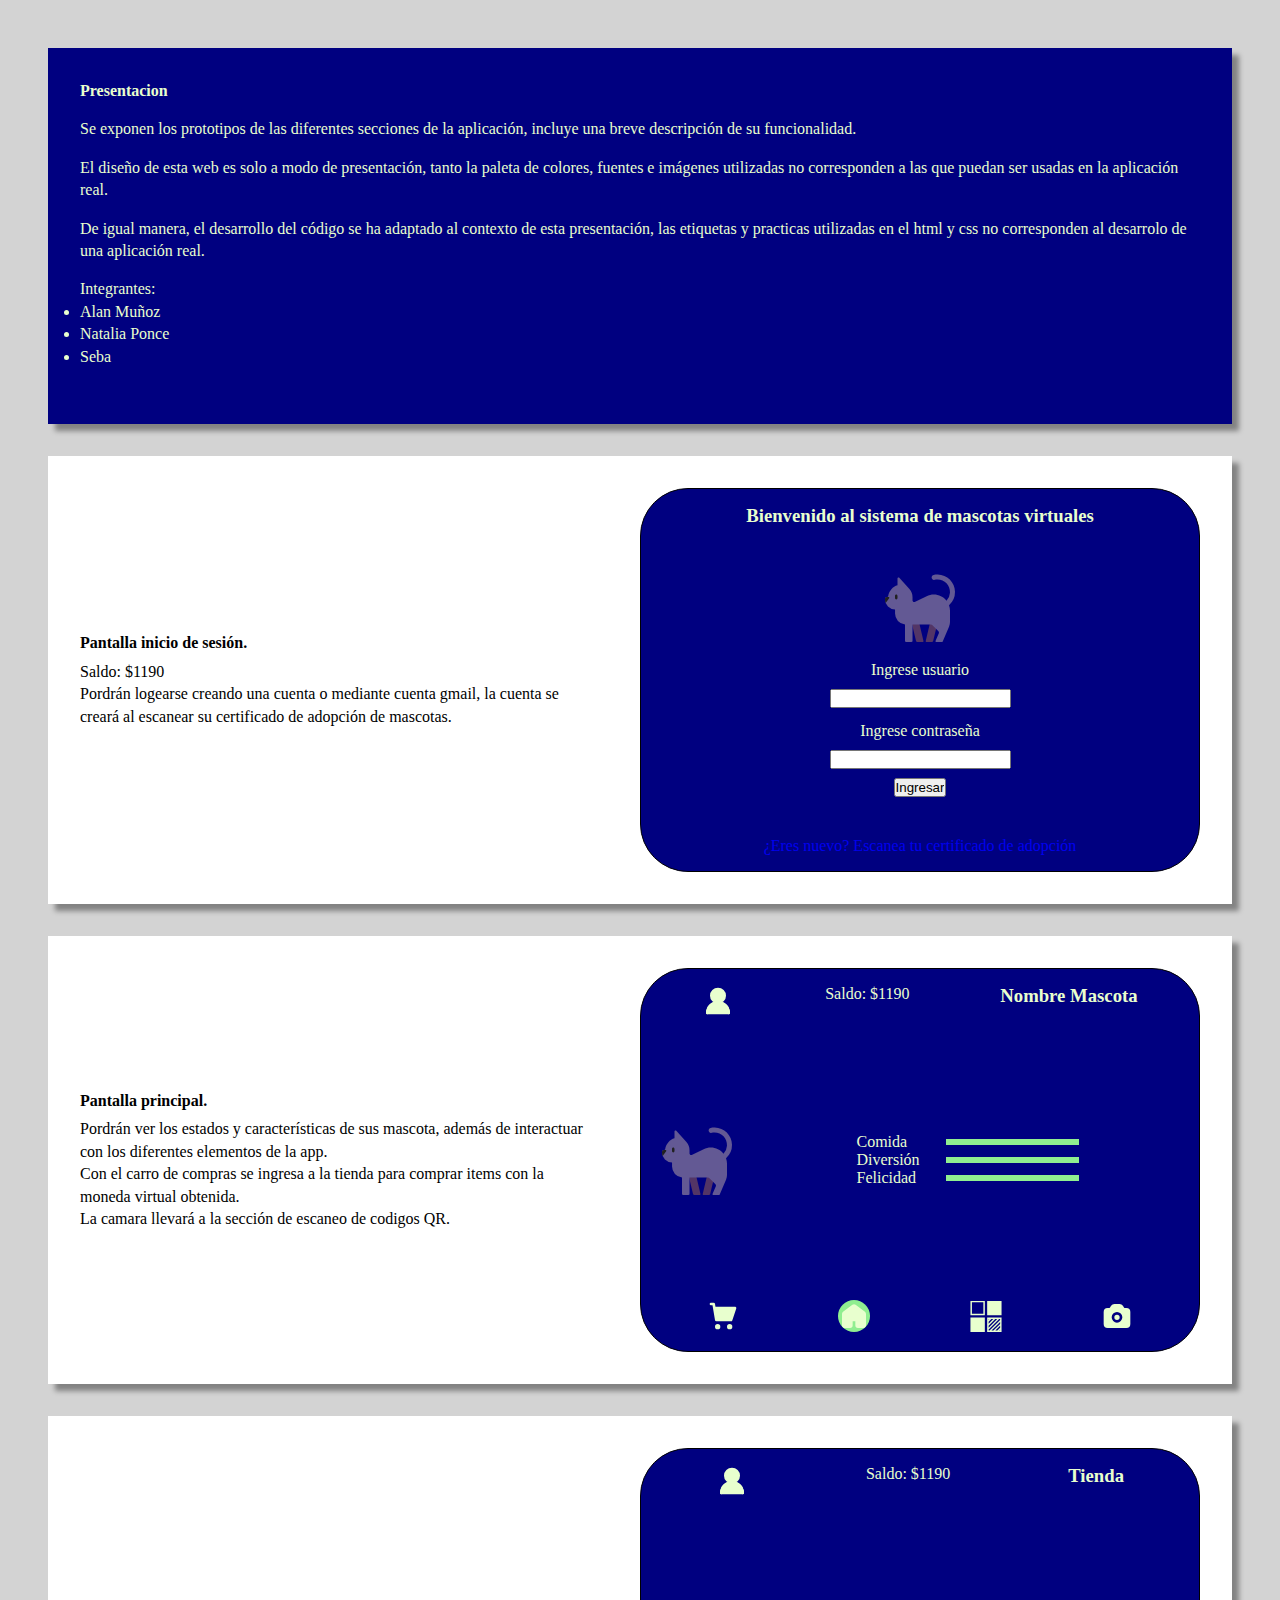
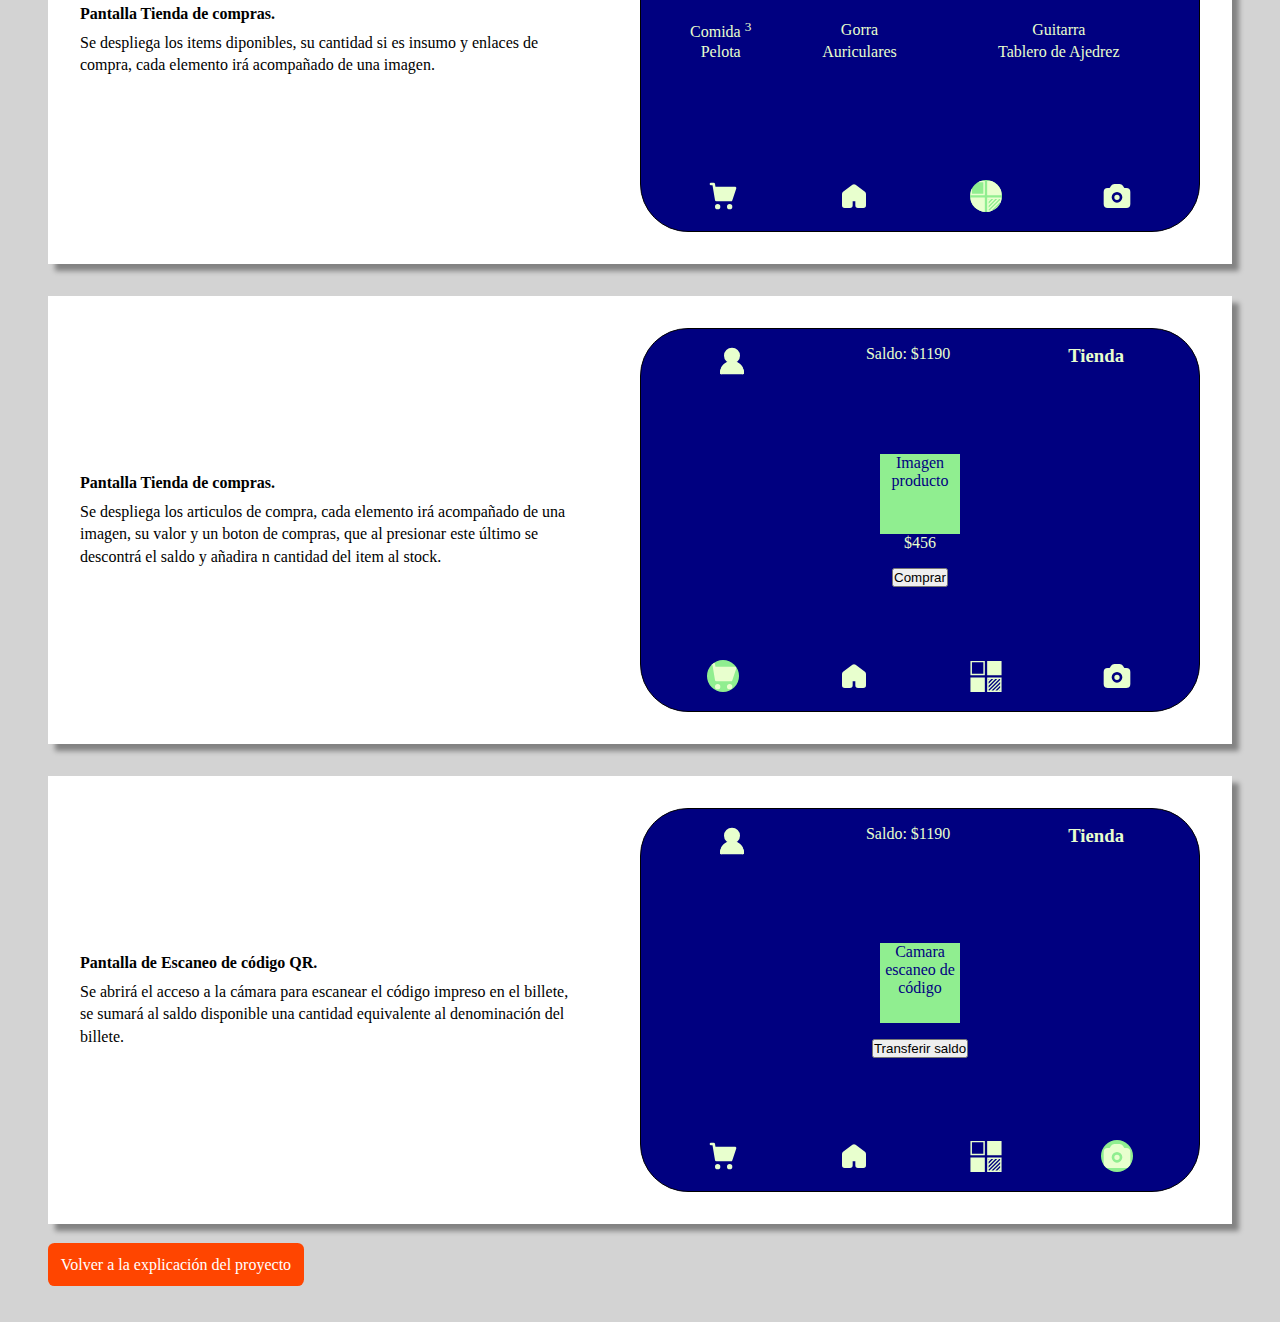
==== assets/pages/maqueta.html @ 6b0807fe "Terminada presentación de prototipo" ====
<!DOCTYPE html>
<html lang="en">
<head>
    <meta charset="UTF-8">
    <meta name="viewport" content="width=device-width, initial-scale=1.0">
    <link rel="stylesheet" href="../style/style.css">
    <title>Maqueta</title>
</head>
<body class="container">
    <div class="box">
        <div class="container_card  presentation">
            <div class="explanation_card presentation">
                <h4>Presentacion</h4>
                <p>Se exponen los prototipos de las diferentes secciones de la aplicación, incluye una breve descripción de su funcionalidad.</p>
                <p>El diseño de esta web es solo a modo de presentación, tanto la paleta de colores, fuentes e imágenes utilizadas no corresponden a las que puedan ser usadas en la aplicación real.</p>
                <p>De igual manera, el desarrollo del código se ha adaptado al contexto de esta presentación, las etiquetas y practicas utilizadas en el html y css no corresponden al desarrolo de una aplicación real.</p>
                <ul>
                    <p>Integrantes:</p>
                    <li>Alan Muñoz</li>
                    <li>Natalia Ponce</li>
                    <li>Seba</li>
                </ul>
           
            </div>  
        </div> 
    </div>  
    <div class="box">
        <div class="container_card">
            <div class="explanation_card">
                <h4>Pantalla inicio de sesión.</h4>
                <p>Saldo: $1190</p>
                <p>Pordrán logearse creando una cuenta o mediante cuenta gmail, la cuenta se creará al escanear su certificado de adopción de mascotas.</p>
            </div>
            <div class="model_template">
                <div class="header">
                    <h3>Bienvenido al sistema de mascotas virtuales</h3>
                </div>
                <div class="main">
                    <form action="">
                        <img src="../img/black-cat.svg" alt="">
                        <label for="">Ingrese usuario</label>
                        <input type="text" name="" id="">
                        <label for="">Ingrese contraseña</label>
                        <input type="password" name="" id="">
                        <input type="submit" value="Ingresar">
                    </form>
                </div>
                <div class="footer">
                    <a href="#">¿Eres nuevo? Escanea tu certificado de adopción</a>
                </div>
            </div>
        </div> 
    </div>
    <div class="box">
        <div class="container_card">
            <div class="explanation_card">
                <h4>Pantalla principal.</h4>
                <p>Pordrán ver los estados y características de sus mascota, además de interactuar con los diferentes elementos de la app.</p>
                <p>Con el carro de compras se ingresa a la tienda para comprar items con la moneda virtual obtenida.</p>
                <p>La camara llevará a la sección de escaneo de codigos QR.</p>
            </div>
            <div class="model_template stage2">
                <div class="header">
                    <img src="../img/menu-line.svg" alt="">
                    <p>Saldo: $1190</p>
                    <h3>Nombre Mascota</h3>
                </div>
                <div class="main">
                    <img src="../img/black-cat.svg" alt="">
                    <div class="status_container">
                        <div class="status">
                            <p>Comida</p>
                            <div class="level"></div>
                        </div>
                        <div class="status">
                            <p>Diversión</p>
                            <div class="level"></div>
                        </div>
                        <div class="status">
                            <p>Felicidad</p>
                            <div class="level"></div>
                        </div>
                    </div>
                 
                </div>
                <div class="footer">
                    <img src="../img/shopping-cart.svg" alt="">
                    <img class="selected" src="../img/home.svg" alt="">
                    <img src="../img/delicious.svg" alt="">
                    <img src="../img/camera.svg" alt="">
                </div>
            </div>
        </div> 
    </div> 
    <div class="box">
        <div class="container_card">
            <div class="explanation_card">
                <h4>Pantalla Tienda de compras.</h4>
                <p>Se despliega los items diponibles, su cantidad si es insumo y enlaces de compra, cada elemento irá acompañado de una imagen.</p>

            </div>
            <div class="model_template stage2">
                <div class="header">
                    <img src="../img/menu-line.svg" alt="">
                    <p>Saldo: $1190</p>
                    <h3>Tienda</h3>
                </div>
                <div class="main">
                    <table>
                        <tr>
                            <td> Comida <sup>3</sup></td>
                            <td> Gorra </td>
                            <td> Guitarra </td>
                        </tr>
                        <tr>
                            <td> Pelota </td>
                            <td> Auriculares </td>
                            <td> Tablero de Ajedrez </td>
                        </tr>
                    </table>
                </div>
                <div class="footer">
                    <img src="../img/shopping-cart.svg" alt="">
                    <img src="../img/home.svg" alt="">
                    <img class="selected"  src="../img/delicious.svg" alt="">
                    <img src="../img/camera.svg" alt="">
                </div>
            </div>
        </div> 
    </div>  
    <div class="box">
        <div class="container_card">
            <div class="explanation_card">
                <h4>Pantalla Tienda de compras.</h4>
                <p>Se despliega los articulos de compra, cada elemento irá acompañado de una imagen, su valor y un boton de compras, que al presionar este último se descontrá el saldo y añadira n cantidad del item al stock.</p>

            </div>
            <div class="model_template stage2">
                <div class="header">
                    <img src="../img/menu-line.svg" alt="">
                    <p>Saldo: $1190</p>
                    <h3>Tienda</h3>
                </div>
                <div class="main stage3">
                    <div class="img_product">
                        Imagen producto
                    </div>
                    <p>$456</p>
                    <button>Comprar</button>
                </div>
                <div class="footer">
                    <img class="selected"  src="../img/shopping-cart.svg" alt="">
                    <img src="../img/home.svg" alt="">
                    <img src="../img/delicious.svg" alt="">
                    <img src="../img/camera.svg" alt="">
                </div>
            </div>
        </div> 
    </div>  
    <div class="box">
        <div class="container_card">
            <div class="explanation_card">
                <h4>Pantalla de Escaneo de código QR.</h4>
                <p>Se abrirá el acceso a la cámara para escanear el código impreso en el billete, se sumará al saldo disponible una cantidad equivalente al denominación del billete.</p>
            </div>
            <div class="model_template stage2">
                <div class="header">
                    <img src="../img/menu-line.svg" alt="">
                    <p>Saldo: $1190</p>
                    <h3>Tienda</h3>
                </div>
                <div class="main stage3">
                    <div class="img_product">
                        Camara escaneo de código
                    </div>
                    
                    <button>Transferir saldo</button>
                </div>
                <div class="footer">
                    <img src="../img/shopping-cart.svg" alt="">
                    <img src="../img/home.svg" alt="">
                    <img src="../img/delicious.svg" alt="">
                    <img class="selected" src="../img/camera.svg" alt="">
                </div>
            </div>
        </div> 
        <a class="bh"  href="../../index.html">Volver a la explicación del proyecto</a>
    </div>  
</body>
</html>
---- assets/style/style.css ----
* {
    box-sizing: border-box;
    margin: 0;
    padding: 0;
}
header {
    align-items: center;
    background-color: navy;
    display: flex;
    justify-content: space-around;
}
header h1{
    color: white;
    padding: 1rem;
    
}
.bh {
    background-color: orangered;
    border-radius: .4rem;
    color: white;
    text-decoration: none;
    padding: 0.8rem;
}
.principal_container{
    align-items: center;
    display: flex;
    flex-direction: column;
    justify-content: center;
    line-height: 1.5rem;
    padding: 0.5rem 3rem;
    text-align: justify;
    width: 100%;
}

.explanation_project{
    align-items: center;
    display: flex;
    flex-direction: column;
    justify-content: center;
    margin-top: 1rem;
}

.content {
    margin:1rem 2rem;
    width: 100%;
}
.content span {
    color: navy;
    font-weight: 700;
}

/*  */
.container {
    background-color: lightgray;
    padding: 3rem;
}


.container_card {
    align-items: center;
    background-color: white;
    box-shadow: 7px 7px 5px 0px rgba(0,0,0,0.38);
    display: flex;
    height: 28rem;
    justify-content: space-between;
    margin-bottom: 2rem;
    padding: 2rem;
    width: 100%;
    /* Efecto */
    view-timeline-name: --image;
    view-timeline-axis: block;
    animation-timeline: --image;
    animation-name: show;
    animation-range: entry 25% cover 50%;
    animation-fill-mode: both;
    
}
.container_card img {
    height: 5rem;
    width: 5rem;
}
.explanation_card{
    line-height: 1.4rem;
    width: 45%;
}
.explanation_card h4 {
    margin-bottom: 0.4rem;
}
.model_template {
    align-items: center;
    background-color: navy;
    border: black solid 1px;
    border-radius: 3rem;
    color: #E8FFCE;
    display: flex;
    flex-direction: column;
    height: 100%; 
    justify-content: space-between;
    padding: 1rem;
    width: 50%;
}
.model_template a{
    text-decoration: none;
}
.model_template form {
    align-items: center;
    height: 15rem;
    display: flex;
    justify-content: space-around;
    flex-direction: column;
    
}
form label {
    margin-top: 0.3rem;
}

.stage2 .header {
    display: flex;
    justify-content: space-around;
    height: 10%;
    width: 100%;
}
.stage2 .header img {
    height: 2rem;
    width: 2rem;
}
.stage2 .main {
    align-items: center;
    display: flex;
    justify-content: center;
    width: 100%;
}
.stage2 .footer{
    display: flex;
    justify-content: space-around;
    height: 10%;
    width: 100%;
}
.stage2 .footer img{
    height: 2rem;
    width: 2rem;
} 
.status_container {
    width: 100%;
}
.status {
    align-items: center;
    display: flex;
    justify-content: center;

}
.status p {
    margin-left: 1rem;
    width: 20%;
}
.status div{
    width: 30%;
}
.level{
    height: 0.4rem;
    width: 3rem;
    background-color: lightgreen;
}
table {
    text-align: center;
    width: 100%;
}

.img_product{
    background-color: lightgreen;
    color: navy;
    height: 5rem;
    width: 5rem;
    text-align: center;
}
.stage3 {
    display: flex;
    flex-direction: column;
}
.stage3 button {
    margin-top: 1rem;
}

.selected {
    border-radius: 50%;
    background-color: lightgreen;
}

.presentation {
    color: #E8FFCE;
    background-color: navy;
    height: 100%;
    width: 100%;
}
.presentation p {
    margin-top: 1rem;
}
.presentation ul {
    margin-top: 1rem;
    margin-bottom: 1.5rem;
}
@keyframes show {
    from {
        opacity: 0;
        scale: 25%;
    }
    to {
        opacity: 1;
        scale: 100%;
    }
}
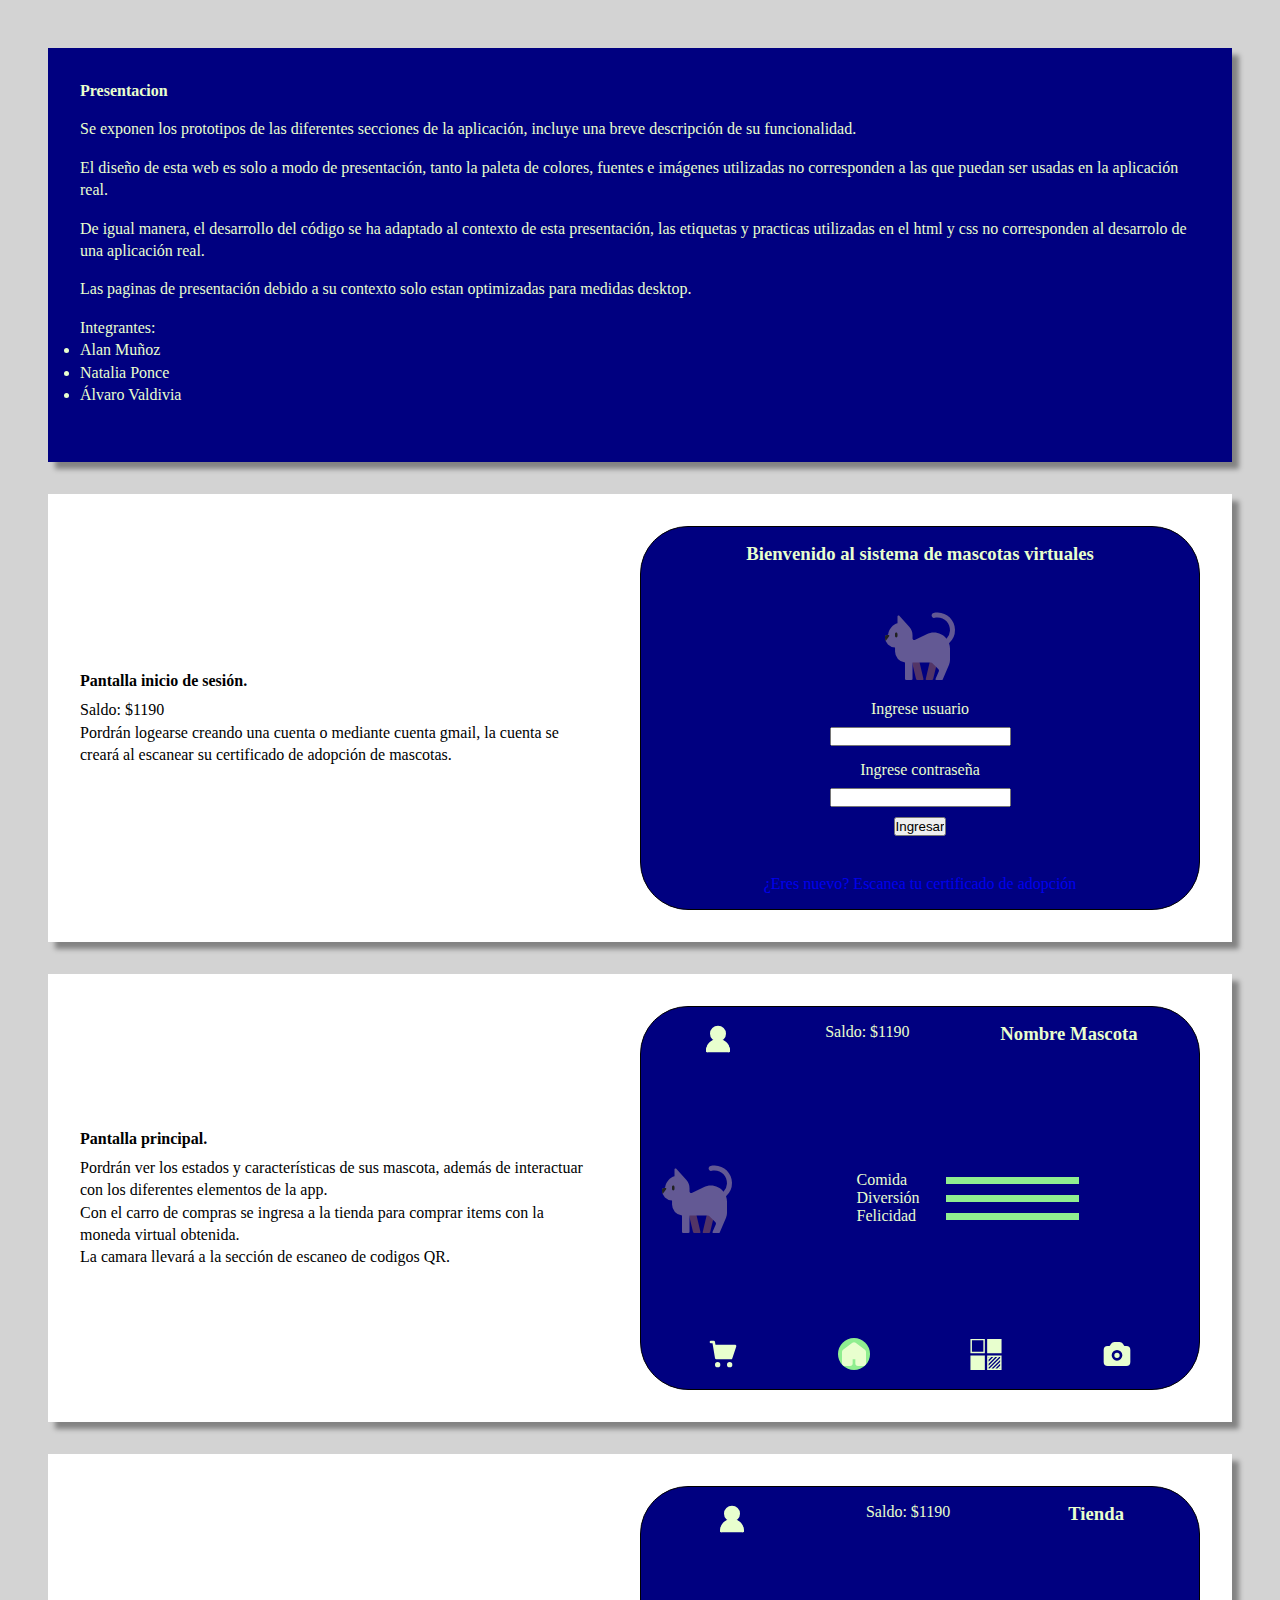
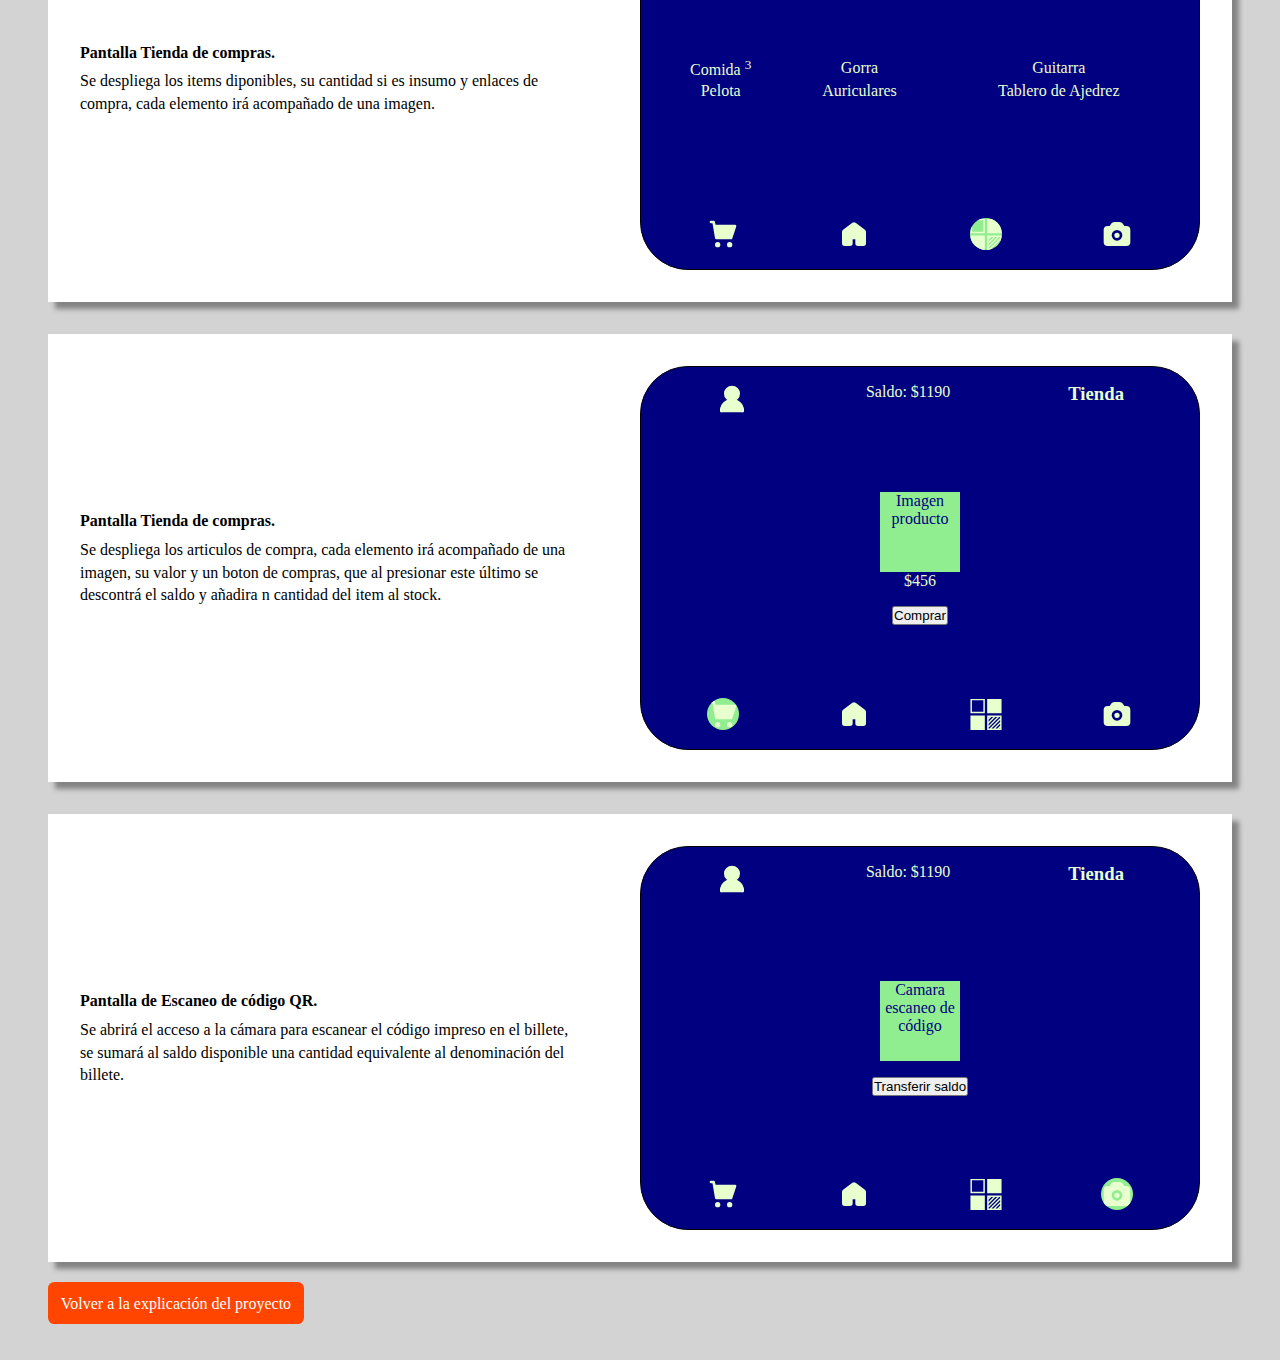
==== commit da270495: "Modificación de nombres de los integrantes" ====
--- a/assets/pages/maqueta.html
+++ b/assets/pages/maqueta.html
@@ -14,11 +14,12 @@
                 <p>Se exponen los prototipos de las diferentes secciones de la aplicación, incluye una breve descripción de su funcionalidad.</p>
                 <p>El diseño de esta web es solo a modo de presentación, tanto la paleta de colores, fuentes e imágenes utilizadas no corresponden a las que puedan ser usadas en la aplicación real.</p>
                 <p>De igual manera, el desarrollo del código se ha adaptado al contexto de esta presentación, las etiquetas y practicas utilizadas en el html y css no corresponden al desarrolo de una aplicación real.</p>
+                <p>Las paginas de presentación debido a su contexto solo estan optimizadas para medidas desktop.</p>
                 <ul>
                     <p>Integrantes:</p>
                     <li>Alan Muñoz</li>
                     <li>Natalia Ponce</li>
-                    <li>Seba</li>
+                    <li>Álvaro Valdivia</li>
                 </ul>
            
             </div>  
